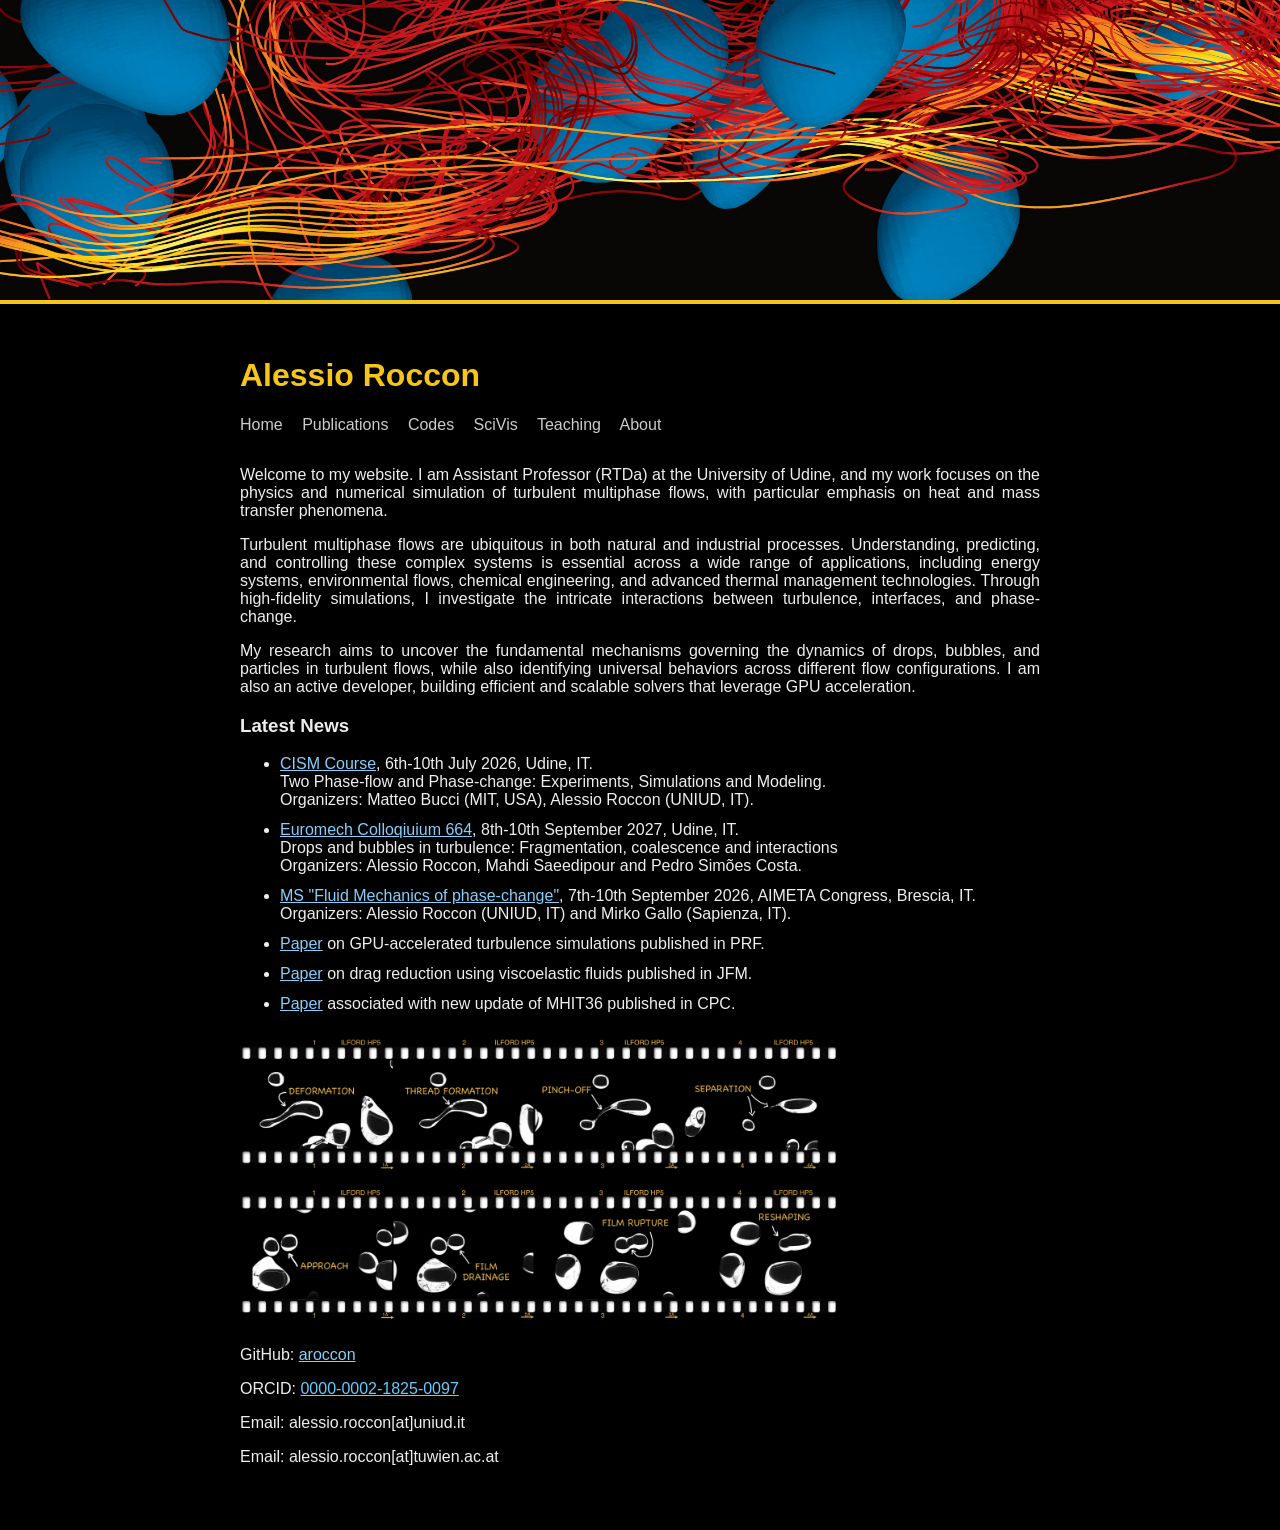
==== index.html @ 2ee94dde "restyle" ====
<!DOCTYPE html>
<html lang="en">
<head>
<meta charset="UTF-8" />
<meta name="viewport" content="width=device-width, initial-scale=1.0"/>
<title>Alessio Roccon</title>
<link rel="stylesheet" href="style.css" />
<style>
.news-list li {
margin-bottom: 12px;
}
.top-image-banner {
  width: 100%;
  overflow: hidden;
  line-height: 0;
}
.top-image-banner img {
  width: 100%;
  height: 300px;
  object-fit: cover;
  object-position: center;
  display: block;
}
.yellow-line {
  width: 100%;
  height: 4px;
  background-color: #f5c518;
}
</style>
<!-- Google tag (gtag.js) -->
<script async src="https://www.googletagmanager.com/gtag/js?id=G-HCYJ3J5GTJ"></script>
<script>
window.dataLayer = window.dataLayer || [];
function gtag(){dataLayer.push(arguments);}
gtag('js', new Date());
gtag('config', 'G-HCYJ3J5GTJ');
</script>
</head>
<body>

<div class="top-image-banner">
  <img src="images/banner.jpg" alt="Fluid mechanics simulation">
</div>
<div class="yellow-line"></div>

<div class="container">
<h1 style="color: #f5c518;">Alessio Roccon</h1>
<nav>
<a href="index.html">Home</a>
<a href="publications.html">Publications</a>
<a href="codes.html">Codes</a>
<a href="scivis.html">SciVis</a>
<a href="teaching.html">Teaching</a>
<a href="about.html">About</a>
</nav>
<section>

<div style="text-align: justify;">
<p>Welcome to my website. I am Assistant Professor (RTDa) at the University of Udine, and my work focuses on the physics and numerical simulation of turbulent multiphase flows, with particular emphasis on heat and mass transfer phenomena.</p>
<p>Turbulent multiphase flows are ubiquitous in both natural and industrial processes. Understanding, predicting, and controlling these complex systems is essential across a wide range of applications, including energy systems, environmental flows, chemical engineering, and advanced thermal management technologies. Through high-fidelity simulations, I investigate the intricate interactions between turbulence, interfaces, and phase-change.</p>
<p>My research aims to uncover the fundamental mechanisms governing the dynamics of drops, bubbles, and particles in turbulent flows, while also identifying universal behaviors across different flow configurations. I am also an active developer, building efficient and scalable solvers that leverage GPU acceleration.</p>
</div>

<h3>Latest News</h3>
<ul class="news-list">
<li><a href="https://cism.it/en/"> CISM Course</a>, 6th-10th July 2026, Udine, IT. <br>
        Two Phase-flow and Phase-change: Experiments, Simulations and Modeling. <br> 
        Organizers: Matteo Bucci (MIT, USA), Alessio Roccon (UNIUD, IT).<br>
<li><a href="https://664.euromech.org">Euromech Colloqiuium 664</a>, 8th-10th September 2027, Udine, IT. <br> 
        Drops and bubbles in turbulence: Fragmentation, coalescence and interactions <br>
        Organizers: Alessio Roccon, Mahdi Saeedipour and Pedro Simões Costa. </li>
<li><a href="https://brescia2026.aimeta.it"> MS "Fluid Mechanics of phase-change"</a>, 7th-10th September 2026, AIMETA Congress, Brescia, IT. <br>
        Organizers: Alessio Roccon (UNIUD, IT) and Mirko Gallo (Sapienza, IT).<br>
<li> <a href="https://doi.org/10.1017/jfm.2026.11119">Paper</a> on GPU-accelerated turbulence simulations published in PRF. </li>
<li> <a href="https://doi.org/10.1017/jfm.2026.11119">Paper</a> on drag reduction using viscoelastic fluids published in JFM. </li>
<li> <a href="https://doi.org/10.1016/j.cpc.2025.109956">Paper</a> associated with new update of MHIT36 published in CPC.</li>
</ul>
<img src="images/intro.png" alt="Description" style="width: 100%; max-width: 600px;">
<p>GitHub: <a href="https://github.com/aroccon">aroccon</a></p>
<p>ORCID: <a href="https://orcid.org/0000-0001-7618-7797" target="_blank" rel="noopener" style="color:#66ccff;">0000-0002-1825-0097</a></p>
<p>Email: alessio.roccon[at]uniud.it</p>
<p>Email: alessio.roccon[at]tuwien.ac.at</p>
</section>
</div>
</body>
</html>
---- style.css ----
body {
  background-color: #000;
  color: #eee;
  font-family: Arial, sans-serif;
  margin: 0;
  padding: 0;
}

.container {
  max-width: 800px;
  margin: auto;
  padding: 2rem;
}

h1, h2 {
  color: #fff;
}

nav {
  margin-bottom: 2rem;
}

nav a {
  color: #ccc;
  margin-right: 15px;
  text-decoration: none;
}

nav a:hover {
  text-decoration: underline;
}

a {
  color: #87cefa;
}

section {
  margin-bottom: 2rem;
}
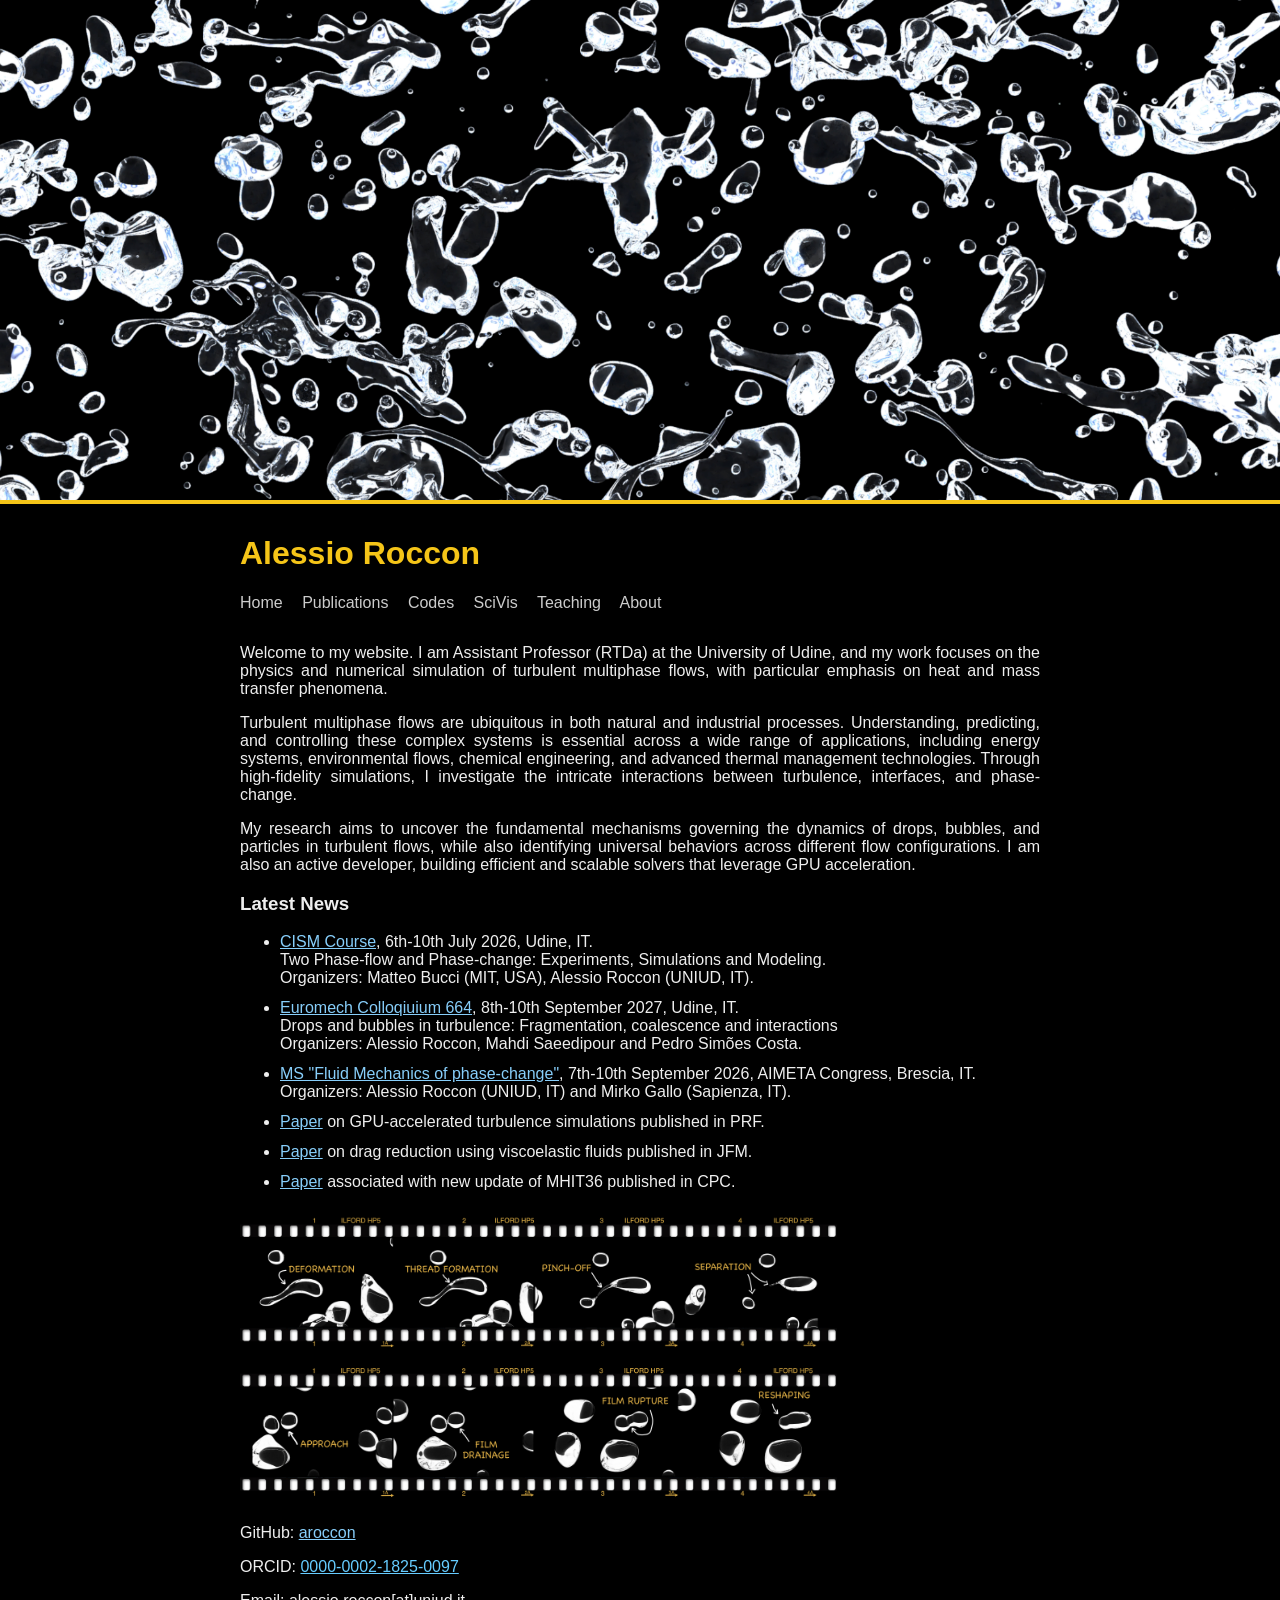
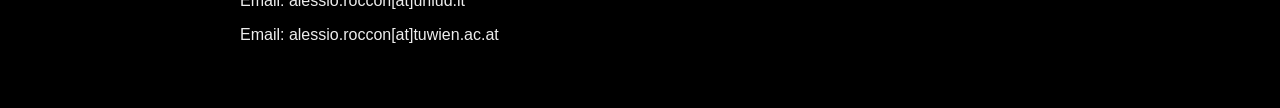
==== commit 3ed4d878: "restyle2" ====
--- a/index.html
+++ b/index.html
@@ -10,21 +10,24 @@
 margin-bottom: 12px;
 }
 .top-image-banner {
-  width: 100%;
-  overflow: hidden;
-  line-height: 0;
+width: 100%;
+overflow: hidden;
+line-height: 0;
 }
 .top-image-banner img {
-  width: 100%;
-  height: 300px;
-  object-fit: cover;
-  object-position: center;
-  display: block;
+width: 100%;
+height: 500px;
+object-fit: cover;
+object-position: center;
+display: block;
 }
 .yellow-line {
-  width: 100%;
-  height: 4px;
-  background-color: #f5c518;
+width: 100%;
+height: 4px;
+background-color: #f5c518;
+}
+.container {
+padding-top: 10px;
 }
 </style>
 <!-- Google tag (gtag.js) -->
@@ -37,12 +40,10 @@
 </script>
 </head>
 <body>
-
 <div class="top-image-banner">
-  <img src="images/banner.jpg" alt="Fluid mechanics simulation">
+<img src="images/banner2.png" alt="Fluid mechanics simulation">
 </div>
 <div class="yellow-line"></div>
-
 <div class="container">
 <h1 style="color: #f5c518;">Alessio Roccon</h1>
 <nav>
@@ -54,13 +55,11 @@
 <a href="about.html">About</a>
 </nav>
 <section>
-
 <div style="text-align: justify;">
 <p>Welcome to my website. I am Assistant Professor (RTDa) at the University of Udine, and my work focuses on the physics and numerical simulation of turbulent multiphase flows, with particular emphasis on heat and mass transfer phenomena.</p>
 <p>Turbulent multiphase flows are ubiquitous in both natural and industrial processes. Understanding, predicting, and controlling these complex systems is essential across a wide range of applications, including energy systems, environmental flows, chemical engineering, and advanced thermal management technologies. Through high-fidelity simulations, I investigate the intricate interactions between turbulence, interfaces, and phase-change.</p>
 <p>My research aims to uncover the fundamental mechanisms governing the dynamics of drops, bubbles, and particles in turbulent flows, while also identifying universal behaviors across different flow configurations. I am also an active developer, building efficient and scalable solvers that leverage GPU acceleration.</p>
 </div>
-
 <h3>Latest News</h3>
 <ul class="news-list">
 <li><a href="https://cism.it/en/"> CISM Course</a>, 6th-10th July 2026, Udine, IT. <br>
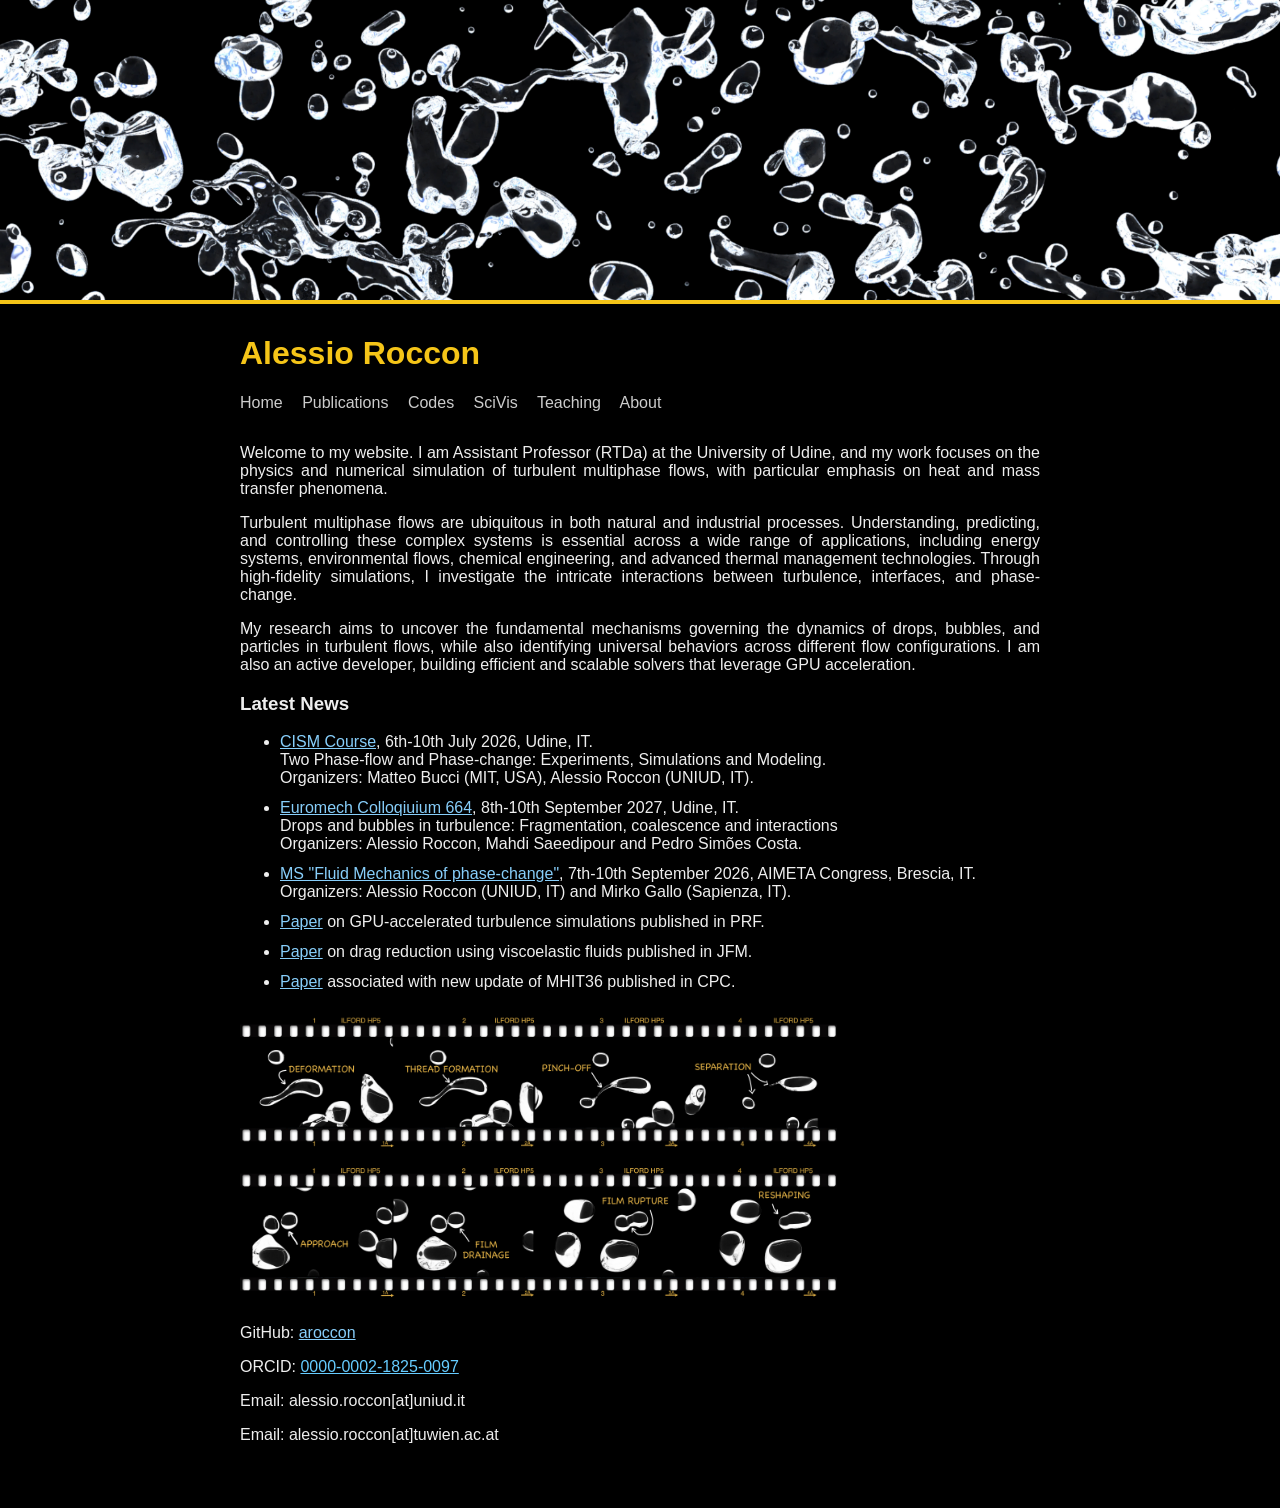
==== commit ef83ec42: "restyle3" ====
--- a/index.html
+++ b/index.html
@@ -16,7 +16,7 @@
 }
 .top-image-banner img {
 width: 100%;
-height: 500px;
+height: 300px;
 object-fit: cover;
 object-position: center;
 display: block;
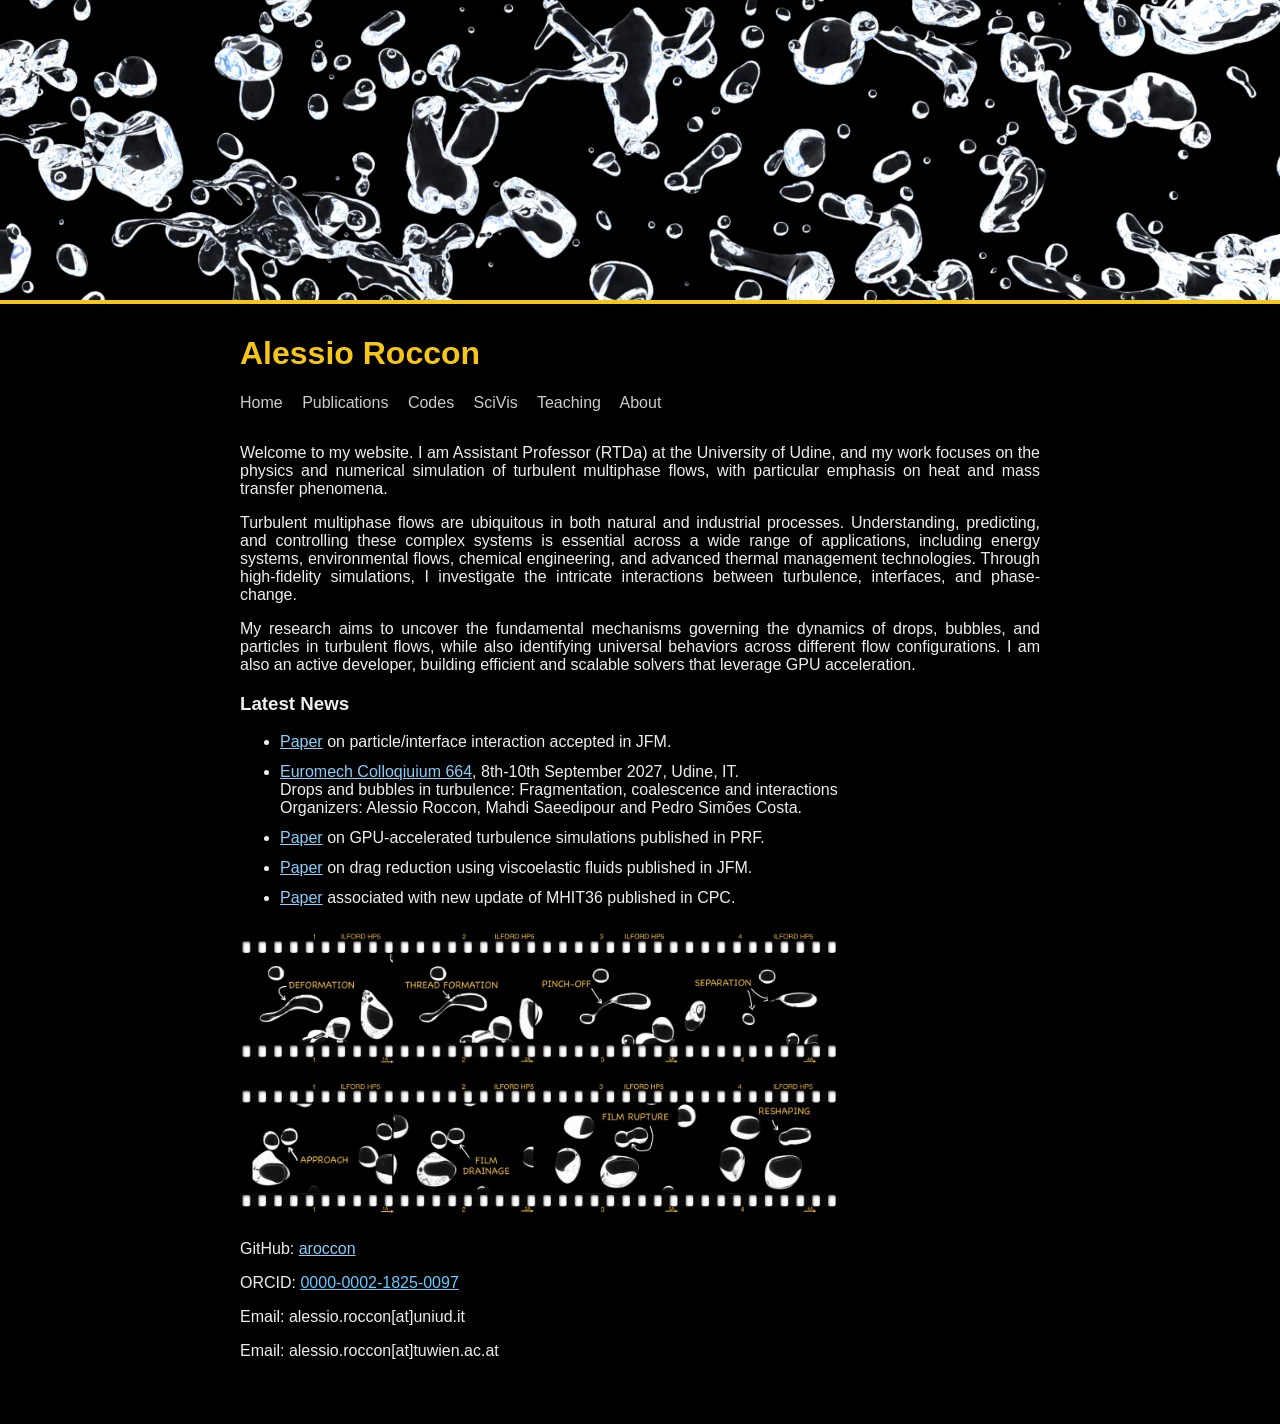
==== commit 29318473: "update" ====
--- a/index.html
+++ b/index.html
@@ -62,14 +62,10 @@
 </div>
 <h3>Latest News</h3>
 <ul class="news-list">
-<li><a href="https://cism.it/en/"> CISM Course</a>, 6th-10th July 2026, Udine, IT. <br>
-        Two Phase-flow and Phase-change: Experiments, Simulations and Modeling. <br> 
-        Organizers: Matteo Bucci (MIT, USA), Alessio Roccon (UNIUD, IT).<br>
+<li> <a href="https://doi.org/10.1017/jfm.2026.11119">Paper</a> on particle/interface interaction accepted in JFM. </li>
 <li><a href="https://664.euromech.org">Euromech Colloqiuium 664</a>, 8th-10th September 2027, Udine, IT. <br> 
         Drops and bubbles in turbulence: Fragmentation, coalescence and interactions <br>
         Organizers: Alessio Roccon, Mahdi Saeedipour and Pedro Simões Costa. </li>
-<li><a href="https://brescia2026.aimeta.it"> MS "Fluid Mechanics of phase-change"</a>, 7th-10th September 2026, AIMETA Congress, Brescia, IT. <br>
-        Organizers: Alessio Roccon (UNIUD, IT) and Mirko Gallo (Sapienza, IT).<br>
 <li> <a href="https://doi.org/10.1017/jfm.2026.11119">Paper</a> on GPU-accelerated turbulence simulations published in PRF. </li>
 <li> <a href="https://doi.org/10.1017/jfm.2026.11119">Paper</a> on drag reduction using viscoelastic fluids published in JFM. </li>
 <li> <a href="https://doi.org/10.1016/j.cpc.2025.109956">Paper</a> associated with new update of MHIT36 published in CPC.</li>
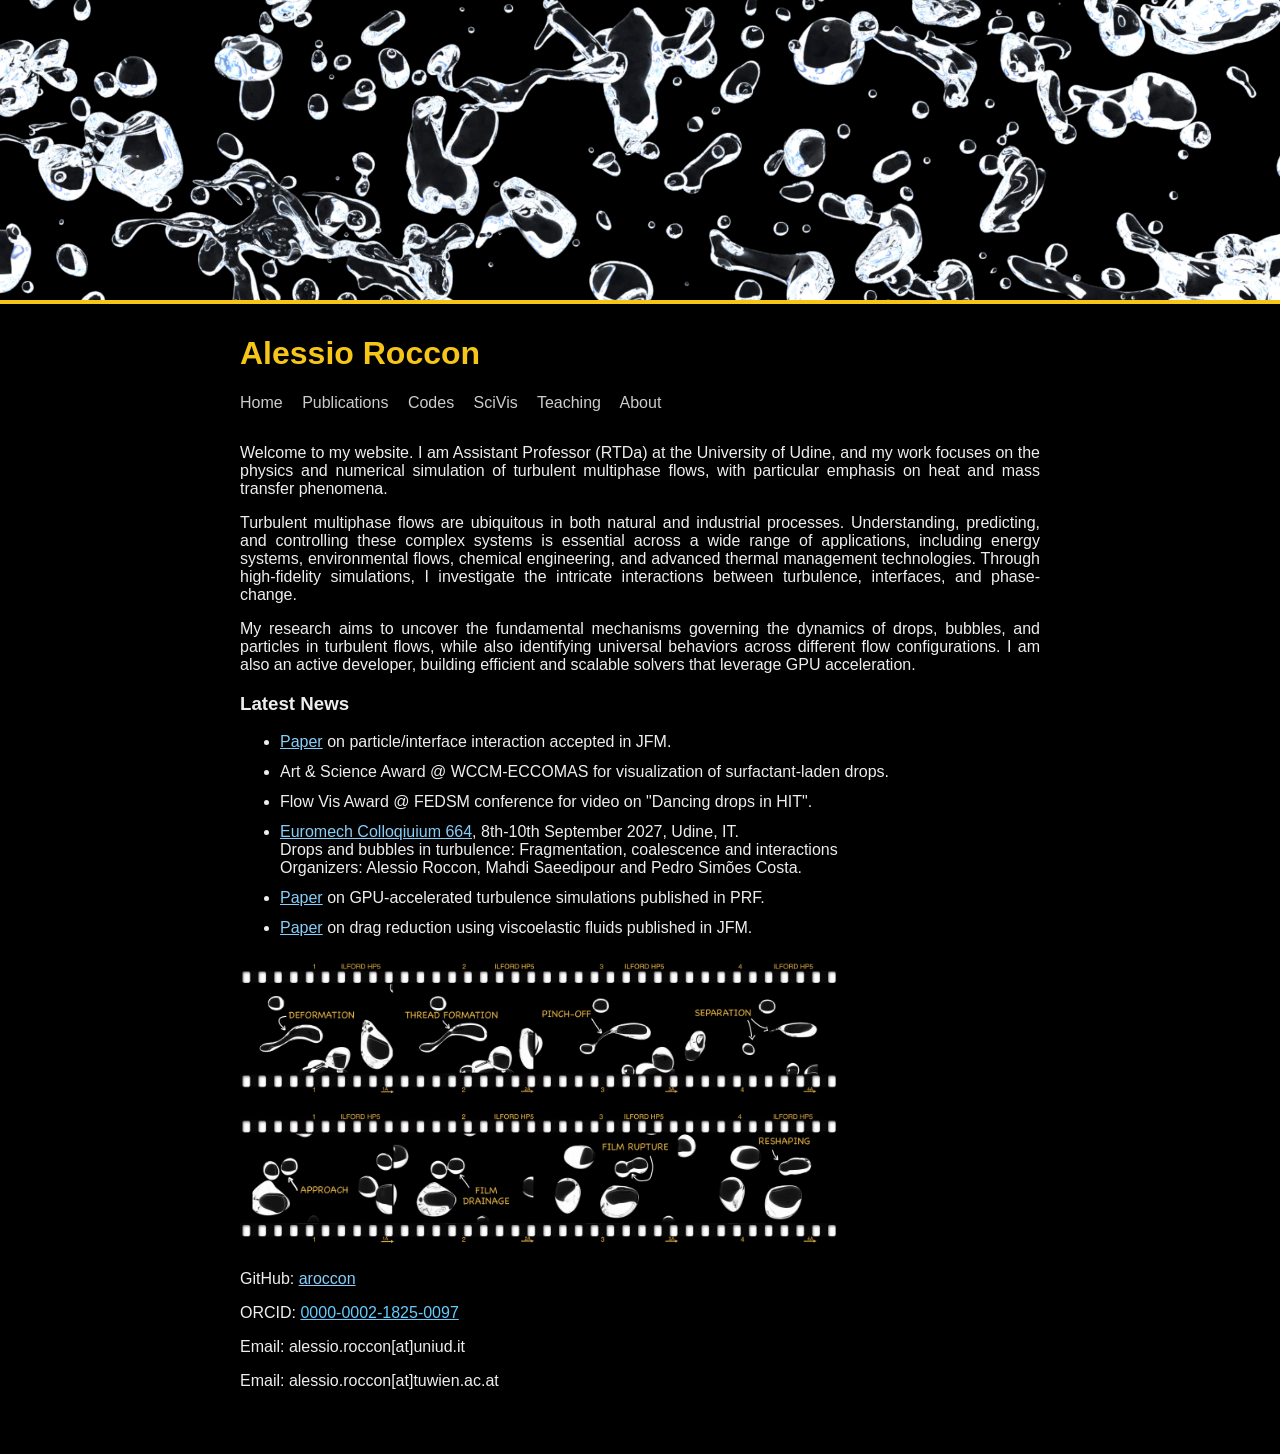
==== commit 2626ae28: "update" ====
--- a/index.html
+++ b/index.html
@@ -62,13 +62,14 @@
 </div>
 <h3>Latest News</h3>
 <ul class="news-list">
-<li> <a href="https://doi.org/10.1017/jfm.2026.11119">Paper</a> on particle/interface interaction accepted in JFM. </li>
-<li><a href="https://664.euromech.org">Euromech Colloqiuium 664</a>, 8th-10th September 2027, Udine, IT. <br> 
+<li> <a href="https://doi.org/10.1017/jfm.2026.xxxxx">Paper</a> on particle/interface interaction accepted in JFM. </li>
+<li>Art & Science Award @ WCCM-ECCOMAS for visualization of surfactant-laden drops.</li>
+<li>Flow Vis Award @ FEDSM conference for video on "Dancing drops in HIT".</li>
+        <li><a href="https://664.euromech.org">Euromech Colloqiuium 664</a>, 8th-10th September 2027, Udine, IT. <br> 
         Drops and bubbles in turbulence: Fragmentation, coalescence and interactions <br>
         Organizers: Alessio Roccon, Mahdi Saeedipour and Pedro Simões Costa. </li>
 <li> <a href="https://doi.org/10.1017/jfm.2026.11119">Paper</a> on GPU-accelerated turbulence simulations published in PRF. </li>
 <li> <a href="https://doi.org/10.1017/jfm.2026.11119">Paper</a> on drag reduction using viscoelastic fluids published in JFM. </li>
-<li> <a href="https://doi.org/10.1016/j.cpc.2025.109956">Paper</a> associated with new update of MHIT36 published in CPC.</li>
 </ul>
 <img src="images/intro.png" alt="Description" style="width: 100%; max-width: 600px;">
 <p>GitHub: <a href="https://github.com/aroccon">aroccon</a></p>
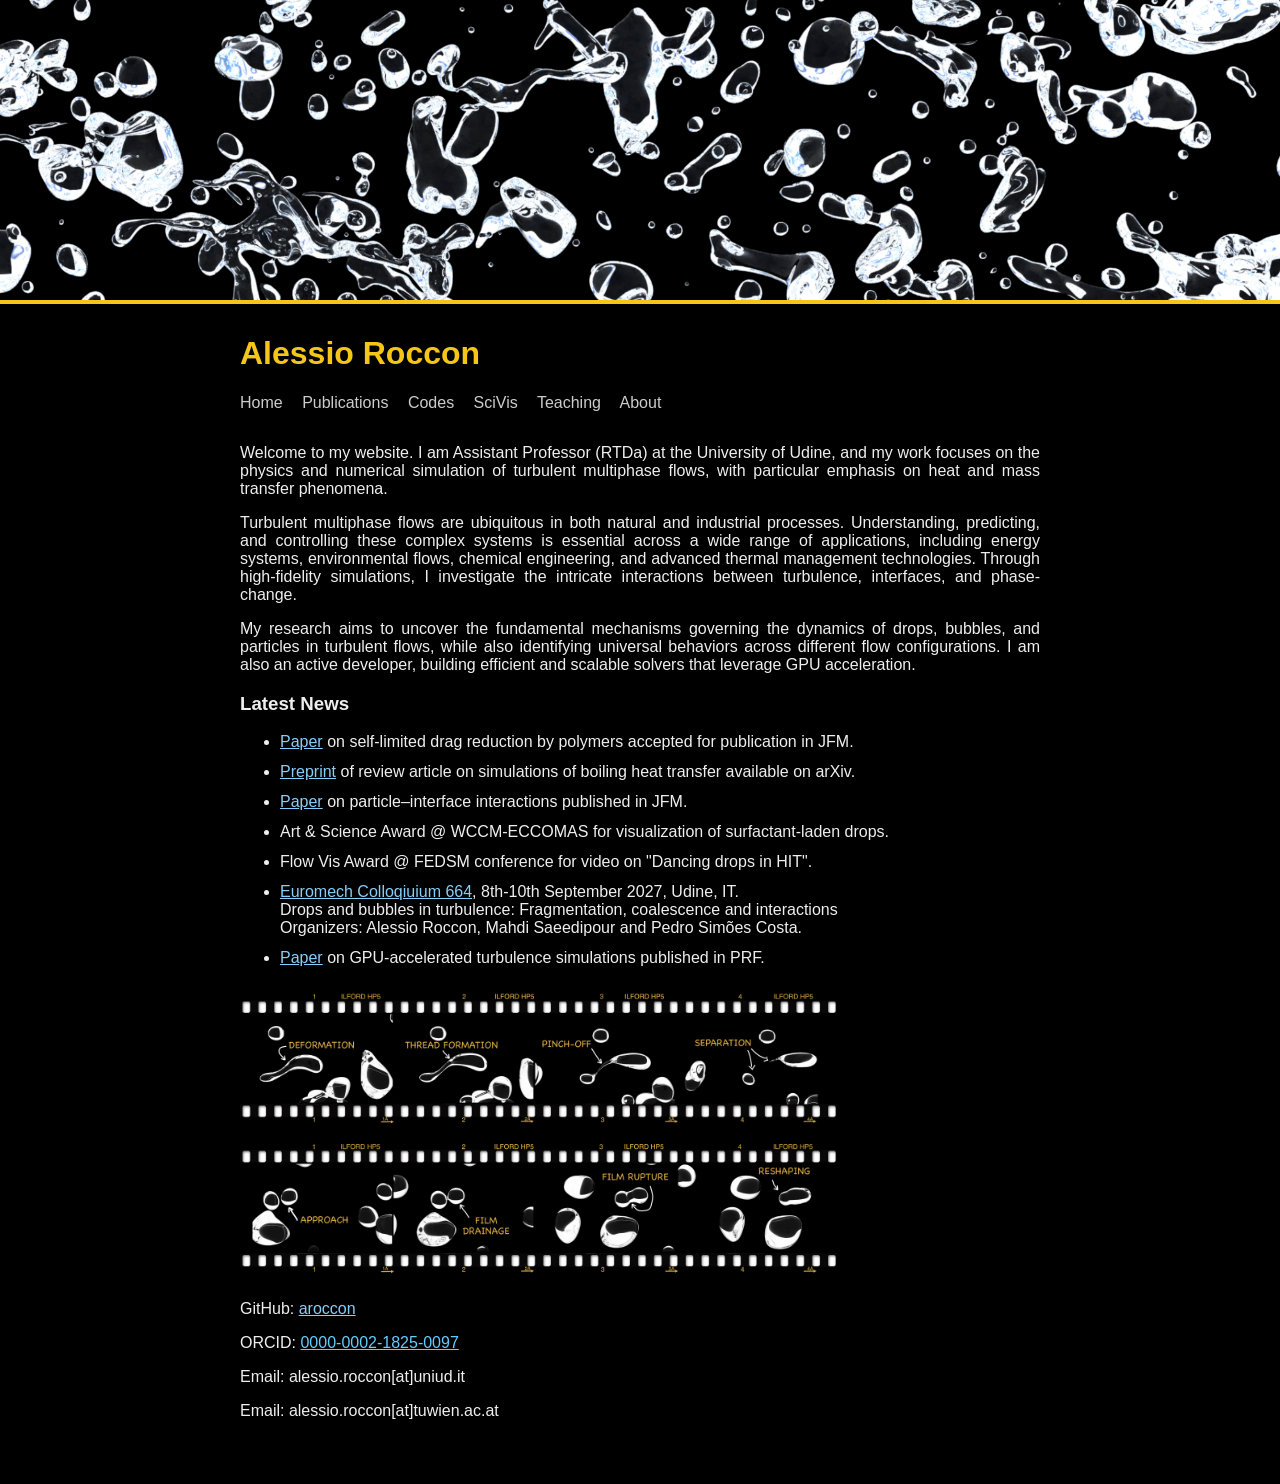
==== commit e297a414: "update" ====
--- a/index.html
+++ b/index.html
@@ -62,14 +62,15 @@
 </div>
 <h3>Latest News</h3>
 <ul class="news-list">
-<li> <a href="https://doi.org/10.1017/jfm.2026.xxxxx">Paper</a> on particle/interface interaction accepted in JFM. </li>
+<li><a href="https://doi.org/10.1017/jfm.2026.12167">Paper</a> on self-limited drag reduction by polymers accepted for publication in JFM.</li>
+<li><a href="https://arxiv.org/abs/2609.03396">Preprint</a> of review article on simulations of boiling heat transfer available on arXiv.</li>
+<li><a href="https://doi.org/10.1017/jfm.2026.11959">Paper</a> on particle–interface interactions published in JFM.</li>
 <li>Art & Science Award @ WCCM-ECCOMAS for visualization of surfactant-laden drops.</li>
 <li>Flow Vis Award @ FEDSM conference for video on "Dancing drops in HIT".</li>
         <li><a href="https://664.euromech.org">Euromech Colloqiuium 664</a>, 8th-10th September 2027, Udine, IT. <br> 
         Drops and bubbles in turbulence: Fragmentation, coalescence and interactions <br>
         Organizers: Alessio Roccon, Mahdi Saeedipour and Pedro Simões Costa. </li>
 <li> <a href="https://doi.org/10.1017/jfm.2026.11119">Paper</a> on GPU-accelerated turbulence simulations published in PRF. </li>
-<li> <a href="https://doi.org/10.1017/jfm.2026.11119">Paper</a> on drag reduction using viscoelastic fluids published in JFM. </li>
 </ul>
 <img src="images/intro.png" alt="Description" style="width: 100%; max-width: 600px;">
 <p>GitHub: <a href="https://github.com/aroccon">aroccon</a></p>
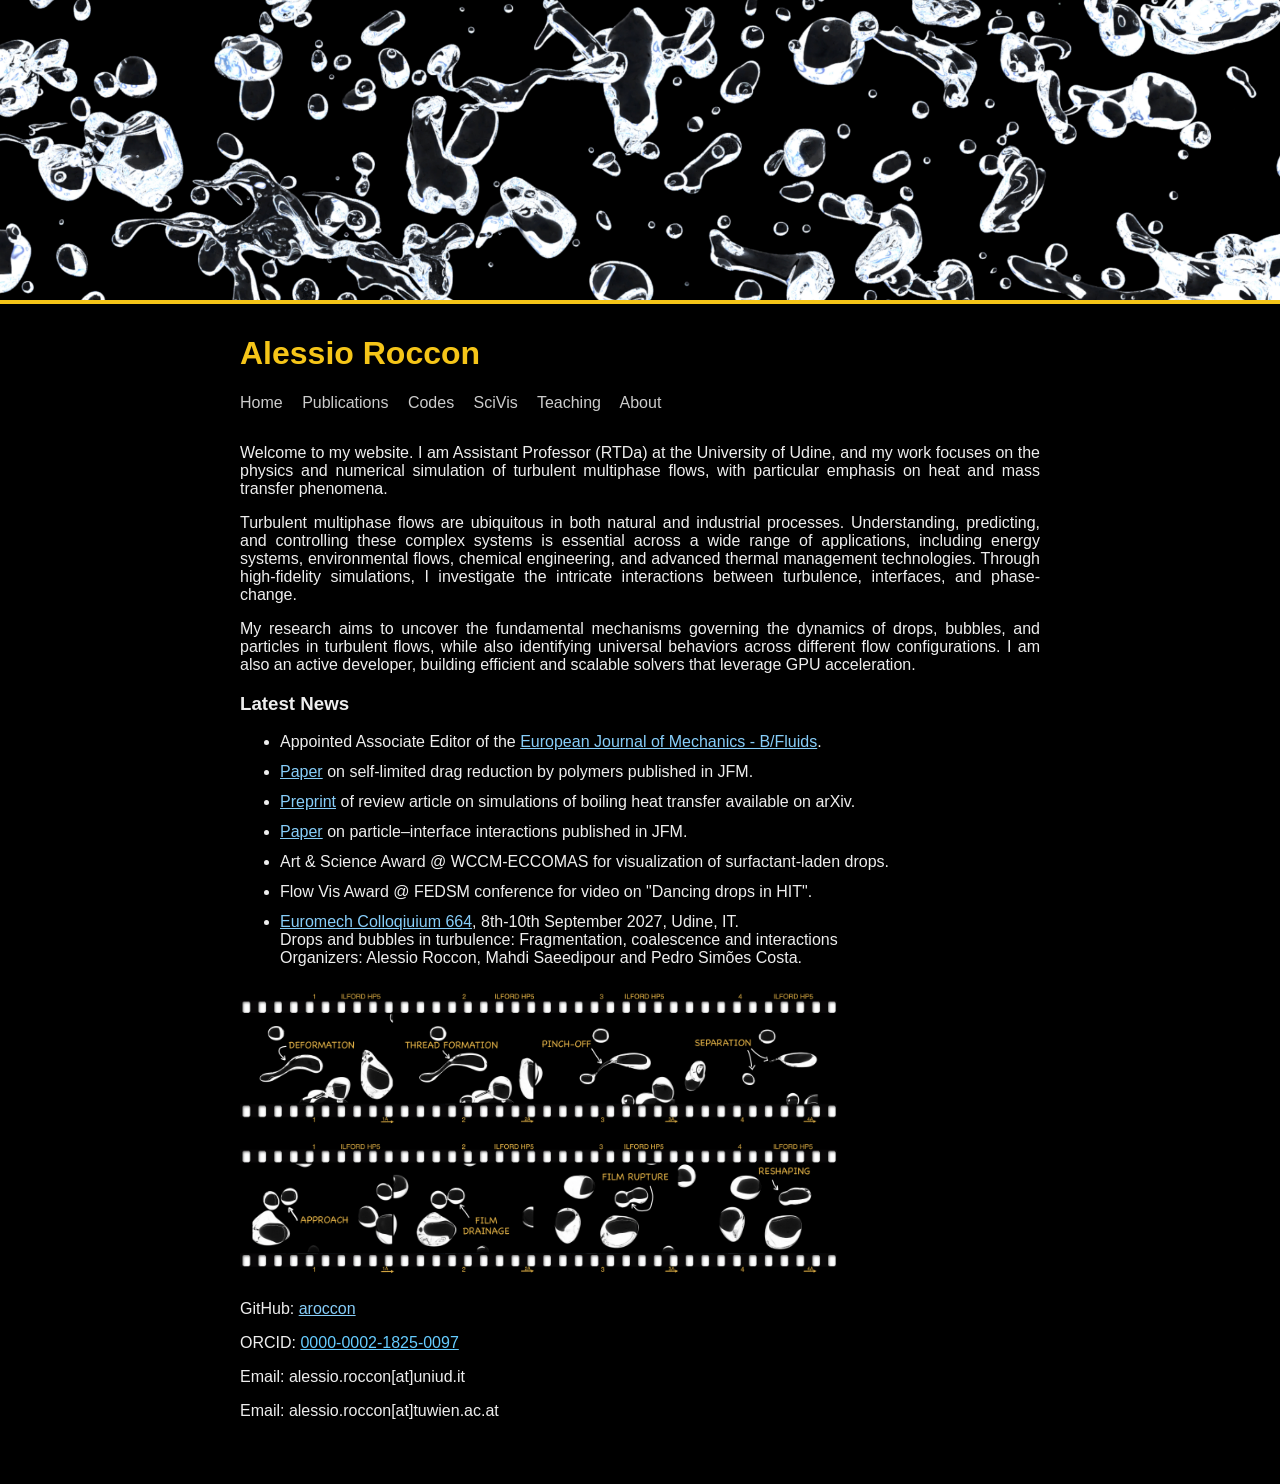
==== commit a6e43138: "update" ====
--- a/index.html
+++ b/index.html
@@ -62,7 +62,8 @@
 </div>
 <h3>Latest News</h3>
 <ul class="news-list">
-<li><a href="https://doi.org/10.1017/jfm.2026.12167">Paper</a> on self-limited drag reduction by polymers accepted for publication in JFM.</li>
+<li>Appointed Associate Editor of the <a href="https://www.sciencedirect.com/journal/european-journal-of-mechanics-b-fluids">European Journal of Mechanics - B/Fluids</a>.</li>
+<li><a href="https://doi.org/10.1017/jfm.2026.12167">Paper</a> on self-limited drag reduction by polymers published in JFM.</li>
 <li><a href="https://arxiv.org/abs/2609.03396">Preprint</a> of review article on simulations of boiling heat transfer available on arXiv.</li>
 <li><a href="https://doi.org/10.1017/jfm.2026.11959">Paper</a> on particle–interface interactions published in JFM.</li>
 <li>Art & Science Award @ WCCM-ECCOMAS for visualization of surfactant-laden drops.</li>
@@ -70,7 +71,6 @@
         <li><a href="https://664.euromech.org">Euromech Colloqiuium 664</a>, 8th-10th September 2027, Udine, IT. <br> 
         Drops and bubbles in turbulence: Fragmentation, coalescence and interactions <br>
         Organizers: Alessio Roccon, Mahdi Saeedipour and Pedro Simões Costa. </li>
-<li> <a href="https://doi.org/10.1017/jfm.2026.11119">Paper</a> on GPU-accelerated turbulence simulations published in PRF. </li>
 </ul>
 <img src="images/intro.png" alt="Description" style="width: 100%; max-width: 600px;">
 <p>GitHub: <a href="https://github.com/aroccon">aroccon</a></p>
